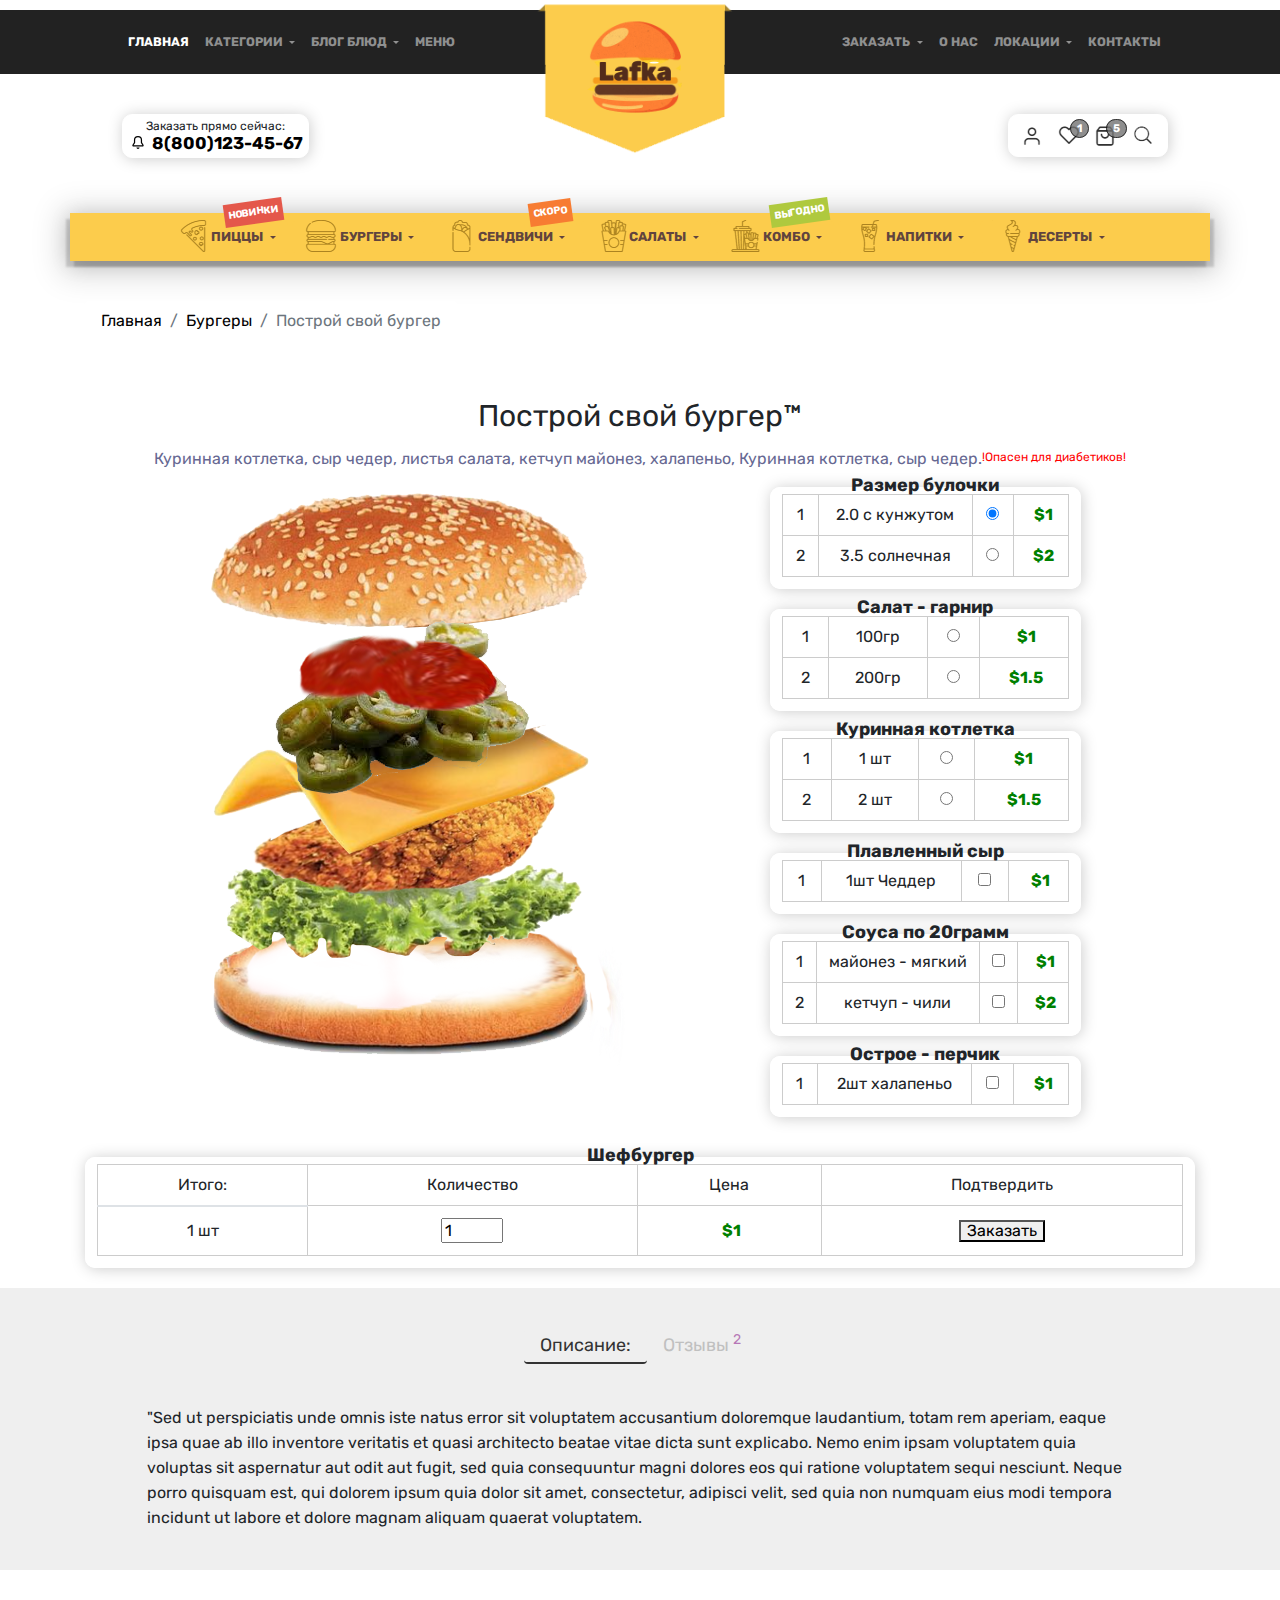
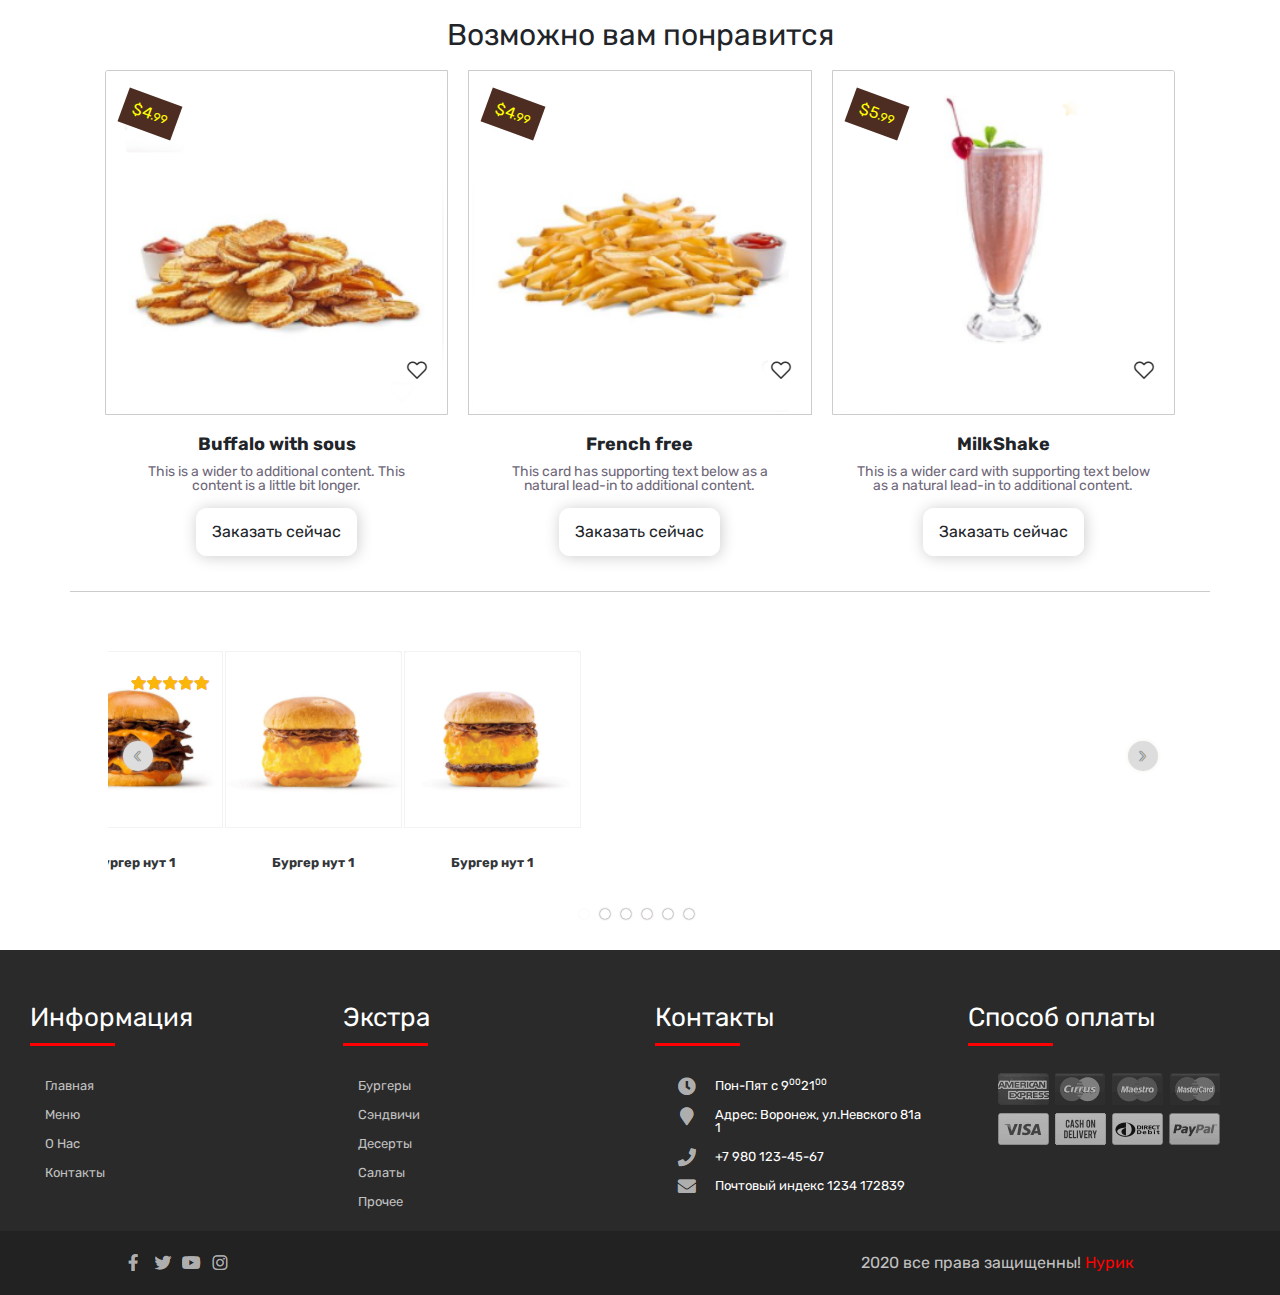
==== Web/Lafka/index.html @ 39343bc4 "Add files via upload" ====
<!doctype html>
<html lang="en">
<head>
  <!-- Required meta tags -->
  <meta charset="utf-8">
  <meta name="viewport" content="width=device-width, initial-scale=1, shrink-to-fit=no">

  <!-- Bootstrap CSS -->
  <link rel="stylesheet" href="https://maxcdn.bootstrapcdn.com/bootstrap/4.0.0/css/bootstrap.min.css" integrity="sha384-Gn5384xqQ1aoWXA+058RXPxPg6fy4IWvTNh0E263XmFcJlSAwiGgFAW/dAiS6JXm" crossorigin="anonymous">

  <link rel="stylesheet" type="text/css" href="css/reset.css">
  <link rel="stylesheet" type="text/css" href="css/main.css">
  <title>Лавка быстрых блюд</title>
</head>
<body>
 <!-- Header -->
 <header> 

  <nav id="menu" class=" navbar navbar-expand-lg navbar-dark bg-dark " >
    <a class="navbar-brand d-none  d-lg-block d-md-block" href="index.html"><img src="img/logo-lafka-shop.png" class="img-fluid logo"></a>
    <button class="navbar-toggler" type="button" data-toggle="collapse" data-target="#navbarText" aria-controls="navbarText" aria-expanded="false" aria-label="Toggle navigation">
      <span class="navbar-toggler-icon"></span>
    </button>
    <div class="col-1 d-none d-sm-block"></div>
    <div class="collapse navbar-collapse" id="navbarText">
      <ul class="navbar-nav mr-auto left-nav-menu" >
        <li class="nav-item active">
          <a class="nav-link scrollto" href="index.html">Главная <span class="sr-only">(current)</span></a>
        </li>
        <li class="nav-item dropdown">
          <a class="nav-link dropdown-toggle" href="#" id="navbarDropdown" role="button" data-toggle="dropdown" aria-haspopup="true" aria-expanded="false">
            Категории
          </a>
          <div class="dropdown-menu" aria-labelledby="navbarDropdown">
            <a class="dropdown-item" href="#">Бургеры</a>
            <a class="dropdown-item" href="#">Пицца</a>
            <div class="dropdown-divider"></div>
            <a class="dropdown-item" href="#">Прочее</a>
          </div>
        </a>
      </li>

      <li class="nav-item dropdown">
        <a class="nav-link dropdown-toggle" href="#" id="navbarDropdown" role="button" data-toggle="dropdown" aria-haspopup="true" aria-expanded="false">
          Блог блюд
        </a>
        <div class="dropdown-menu" aria-labelledby="navbarDropdown">
          <a class="dropdown-item" href="#">Блог тети маши</a>
          <a class="dropdown-item" href="#">Полезная и вкусная еда</a>
          <a class="dropdown-item" href="#">СпортПит</a>
          <a class="dropdown-item" href="#">Блог диетолога</a>
          <div class="dropdown-divider"></div>
          <a class="dropdown-item" href="#">Хватит жрать!</a>
        </div>
      </a>
    </li>
    <li class="nav-item">
      <a class="nav-link scrollto" href="#menu">Меню</a>
    </li> 
  </ul>


  <span class="">
    <ul class="navbar-nav mr-auto left-nav-menu  ">
      <li class="nav-item dropdown">
        <a class="nav-link dropdown-toggle" href="#" id="navbarDropdown" role="button" data-toggle="dropdown" aria-haspopup="true" aria-expanded="false">
          Заказать
        </a>
        <div class="dropdown-menu" aria-labelledby="navbarDropdown">
          <a class="dropdown-item" href="#">Яндекс еда</a>
          <a class="dropdown-item" href="#">Онлайн доставщик</a>
          <a class="dropdown-item" href="#">Delivery Club</a>
          <a class="dropdown-item" href="#">Чат-бот</a>
        </a>
      </li>
      <li class="nav-item">
        <a class="nav-link scrollto" href="#about">О нас </a>
      </li>
      <li class="nav-item dropdown">
        <a class="nav-link dropdown-toggle" href="#" id="navbarDropdown" role="button" data-toggle="dropdown" aria-haspopup="true" aria-expanded="false">
          Локации
        </a>
        <div class="dropdown-menu" aria-labelledby="navbarDropdown">
          <a class="dropdown-item" href="#">Воронеж</a>
          <a class="dropdown-item" href="#">Лиски</a>
          <a class="dropdown-item" href="#">Липецк</a>
          <a class="dropdown-item" href="#">Тула</a>
        </a>
      </li>
      <li class="nav-item">
        <a class="nav-link scrollto" href="#contacts">Контакты</a>
      </li> 
    </ul>
  </span>

  <div class="col-1 d-none d-sm-block"></div>
</div>  
</nav>

<section>

  <div class="container-fluid">
    <div class="row justify-content-center text-center">

     <div class="col-1"></div>
     <div class="col-5"> 
      <div class="col-auto">
        <ul class=" header-info d-none d-sm-block">
          <li class="buy_now_text">Заказать прямо сейчас:</li>
          <li class="buy_now_int"><a href="tel:8(800)123-45-67">
            <svg xmlns="http://www.w3.org/2000/svg" viewBox="0 0 16 16" width="20" height="13"><path d="M8 16a2 2 0 001.985-1.75c.017-.137-.097-.25-.235-.25h-3.5c-.138 0-.252.113-.235.25A2 2 0 008 16z"></path><path fill-rule="evenodd" d="M8 1.5A3.5 3.5 0 004.5 5v2.947c0 .346-.102.683-.294.97l-1.703 2.556a.018.018 0 00-.003.01l.001.006c0 .002.002.004.004.006a.017.017 0 00.006.004l.007.001h10.964l.007-.001a.016.016 0 00.006-.004.016.016 0 00.004-.006l.001-.007a.017.017 0 00-.003-.01l-1.703-2.554a1.75 1.75 0 01-.294-.97V5A3.5 3.5 0 008 1.5zM3 5a5 5 0 0110 0v2.947c0 .05.015.098.042.139l1.703 2.555A1.518 1.518 0 0113.482 13H2.518a1.518 1.518 0 01-1.263-2.36l1.703-2.554A.25.25 0 003 7.947V5z"></path></svg>
          8(800)123-45-67</a></li>
        </ul>
      </div>
    </div>


    <div class="col-5"> 
      <div class="col-auto ">
        <ul class="header-info2 d-none d-sm-block">
          <li class="user_info"><a href="#"> </a></li>
          <li class="user_like"><a href="#"><span class="int_likes">1</span> </a></li>
          <li class="user_shop"><a href="#"><span class="int_likes">5</span> </a></li>
          <li class="user_search"><a href="#"> </a></li>
        </ul>
      </div>
    </div>
    <div class="col-1"></div>
  </div>
</div>



<div class="container navigation2">
  <div class="row justify-content-center text-center">
    <div class="col-12 ">

      <div class="dropdown">
        <button class="btn  dropdown-toggle" type="button" id="dropdownMenuButton" data-toggle="dropdown" aria-haspopup="true" aria-expanded="false"> <div class="special">новинки</div>
         <span class="pizza_drop"></span> Пиццы
       </button>
       <div class="dropdown-menu" aria-labelledby="dropdownMenuButton">
        <a class="dropdown-item" href="#">Action</a>
        <a class="dropdown-item" href="#">Another action</a>
        <a class="dropdown-item" href="#">Something else here</a>
      </div>

      <button class="btn  dropdown-toggle" type="button" id="dropdownMenuButton" data-toggle="dropdown" aria-haspopup="true" aria-expanded="false">
       <span class="burger_drop"></span> Бургеры
     </button>
     <div class="dropdown-menu" aria-labelledby="dropdownMenuButton">
      <a class="dropdown-item" href="#">Action</a>
      <a class="dropdown-item" href="#">Another action</a>
      <a class="dropdown-item" href="#">Something else here</a>
    </div>

    <button class="btn  dropdown-toggle" type="button" id="dropdownMenuButton" data-toggle="dropdown" aria-haspopup="true" aria-expanded="false"><div class="special2">скоро</div>
      <span class="send_drop"></span>Сендвичи
    </button>
    <div class="dropdown-menu" aria-labelledby="dropdownMenuButton">
      <a class="dropdown-item" href="#">Action</a>
      <a class="dropdown-item" href="#">Another action</a>
      <a class="dropdown-item" href="#">Something else here</a>
    </div>

    <button class="btn  dropdown-toggle" type="button" id="dropdownMenuButton" data-toggle="dropdown" aria-haspopup="true" aria-expanded="false">
      <span class="salat_drop"></span>Салаты
    </button>
    <div class="dropdown-menu" aria-labelledby="dropdownMenuButton">
      <a class="dropdown-item" href="#">Action</a>
      <a class="dropdown-item" href="#">Another action</a>
      <a class="dropdown-item" href="#">Something else here</a>
    </div>

    <button class="btn  dropdown-toggle" type="button" id="dropdownMenuButton" data-toggle="dropdown" aria-haspopup="true" aria-expanded="false"><div class="special3">выгодно</div>
      <span class="combo_drop"></span>Комбо
    </button>
    <div class="dropdown-menu" aria-labelledby="dropdownMenuButton">
      <a class="dropdown-item" href="#">Action</a>
      <a class="dropdown-item" href="#">Another action</a>
      <a class="dropdown-item" href="#">Something else here</a>
    </div>

    <button class="btn  dropdown-toggle" type="button" id="dropdownMenuButton" data-toggle="dropdown" aria-haspopup="true" aria-expanded="false">
      <span class="drinks_drop"></span>Напитки
    </button>
    <div class="dropdown-menu" aria-labelledby="dropdownMenuButton">
      <a class="dropdown-item" href="#">Action</a>
      <a class="dropdown-item" href="#">Another action</a>
      <a class="dropdown-item" href="#">Something else here</a>
    </div>

    <button class="btn  dropdown-toggle" type="button" id="dropdownMenuButton" data-toggle="dropdown" aria-haspopup="true" aria-expanded="false">
     <span class="desert_drop"></span>Десерты
   </button>
   <div class="dropdown-menu" aria-labelledby="dropdownMenuButton">
    <a class="dropdown-item" href="#">Action</a>
    <a class="dropdown-item" href="#">Another action</a>
    <a class="dropdown-item" href="#">Something else here</a>
  </div>

</div>


</div>
</div>
</div>
</section>
</header> 
<!-- END Header-->
<article>
  <div class="container">
    <div class="row">
      <div class="col-auto">
       <nav aria-label="breadcrumb">
        <ol class="breadcrumb">
          <li class="breadcrumb-item"><a href="#">Главная</a></li>
          <li class="breadcrumb-item"><a href="#">Бургеры</a></li>
          <li class="breadcrumb-item active" aria-current="page">Построй свой бургер</li>
        </ol>
      </nav> 
    </div>
  </div>
</div>


<div class="container convert">
  <div class="row justify-content-center text-center ">
    <h1>Построй свой бургер™</h1>
    <p>Куринная котлетка, сыр чедер, листья салата, кетчуп майонез, халапеньо, Куринная котлетка, сыр чедер.</p>
    <strong class="danger">!Опасен для диабетиков!</strong>
    <div class="col-lg-6 col-md-6 d-none d-sm-block d-none d-sm-none d-md-block">
      <img class="bulka"   src="img/набор/1.png" alt="">
      <img class="sous"    src="img/набор/2.png" alt="">
      <img class="salat"   src="img/набор/3.png" alt="">
      <img class="cotleta" src="img/набор/4.png" alt="">
      <img class="sir"     src="img/набор/5.png" alt="">
      <img class="halap"   src="img/набор/6.png" alt="">
      <img class="chili"   src="img/набор/7.png" alt="">

    </div>
    <div class="col-auto d-sm-block  d-md-block">

      <form>

        <div class="form-check disabled">
          <span>Размер булочки</span>
          <table class="table">
            <tbody>
              <tr>
                <th scope="row">1</th>
                <td>2.0 c кунжутом</td>
                <td> <input class="form-check-input" type="radio" id="dig2" value="1" checked name="dig2">  </td>
                <td><b>$1</b></td>
              </tr>
              <tr>
                <th scope="row">2</th>
                <td>3.5 солнечная</td>
                <td><input class="form-check-input" type="radio" id="dig2" value="2" name="dig2"> </td>
                <td><b>$2</b></td>
              </tr>
            </tbody>
          </table>
        </div>

        <div class="form-check disabled">
          <span>Салат - гарнир</span>
          <table class="table">
            <tbody>
              <tr>
                <th scope="row">1</th>
                <td>100гр</td>
                <td> <input class="form-check-input_salat" type="radio"   value="1" name="sal">  </td>
                <td><b>$1</b></td>
              </tr>
              <tr>
                <th scope="row">2</th>
                <td>200гр</td>
                <td><input class="form-check-input_salat" type="radio"   value="1,5" name="sal" > </td>
                <td><b>$1.5</b></td>
              </tr>
            </tbody>
          </table>
        </div>

        <div class="form-check disabled">
          <span>Куринная котлетка</span>
          <table class="table">
            <tbody>
              <tr>
                <th scope="row">1</th>
                <td>1 шт</td>
                <td> <input class="form-check-input_cotleta" type="radio" id="exampleRadios3" value="1" name="kot1">  </td>
                <td><b>$1</b></td>
              </tr>
              <tr>
                <th scope="row">2</th>
                <td>2 шт</td>
                <td><input class="form-check-input_cotleta" type="radio" id="exampleRadios3" value="1.5" name="kot1" > </td>
                <td><b>$1.5</b></td>
              </tr>
            </tbody>
          </table>
        </div>

        <div class="form-check disabled">
          <span>Плавленный сыр</span>
          <table class="table">
            <tbody>
              <tr>
                <th scope="row">1</th>
                <td>1шт Чеддер</td>
                <td> <input class="form-check-input_sir" type="checkbox" id="exampleRadios3" value="1" name="sir">  </td>
                <td><b>$1</b></td>
              </tr>
            </tbody>
          </table>
        </div>

        <div class="form-check disabled">
          <span>Соуса по 20грамм</span>
          <table class="table">
            <tbody>
              <tr>
                <th scope="row">1</th>
                <td>майонез - мягкий</td>
                <td> <input class="form-check-input_sous" type="checkbox" id="exampleRadios3" value="1" name="sal">  </td>
                <td><b>$1</b></td>
              </tr>
              <tr>
                <th scope="row">2</th>
                <td>кетчуп - чили</td>
                <td><input class="form-check-input_chili" type="checkbox" id="exampleRadios3" value="2" name="sal" > </td>
                <td><b>$2</b></td>
              </tr>
            </tbody>
          </table>
        </div>

        <div class="form-check disabled">
          <span>Острое - перчик</span>
          <table class="table">
            <tbody>
              <tr>
                <th scope="row">1</th>
                <td>2шт халапеньо</td>
                <td> <input class="form-check-input_halap" type="checkbox" id="exampleRadios3" value="1" name="hal">  </td>
                <td><b>$1</b></td>
              </tr>

            </tbody>
          </table>

        </div>
      </div>
    </div>
    <div class="row">
      <div class="col-12 itog">
        <div class="form-check disabled">
          <span>Шефбургер</span> 
          <table class="table ">
            <thead>
             <tr>
              <th>Итого:</th>
              <td>Количество</td>
              <td>Цена</td>
              <td>Подтвердить</td>
            </tr>
          </thead>
          <tbody>
            <tr>
              <th class="kolvo">1 шт</th>
              <td><input class="kolvoNum" type="number" size="3" name="num" min="1" max="20" value="1"></td>
              <td><b class="price">$1</b></td>
              <td>
                <button>Заказать</button></td>
              </tr>
            </tbody>
          </table>
        </div>
      </div>
    </div></div>

  </form>

</div>

<div class="container-fluid reviews">
  <div class="row justify-content-center">
    <div class="col-10">

     <ul class="nav justify-content-center nav-pills mb-3" id="pills-tab" role="tablist">
      <li class="nav-item">
        <a class="nav-link active" id="pills-home-tab" data-toggle="pill" href="#pills-home" role="tab" aria-controls="pills-home" aria-selected="true">Описание:</a>
      </li>
      <li class="nav-item">
        <a class="nav-link" id="pills-profile-tab" data-toggle="pill" href="#pills-profile" role="tab" aria-controls="pills-profile" aria-selected="false">Отзывы <sup>2</sup></a>
      </li> 
    </ul>
    <div class="tab-content" id="pills-tabContent">
      <div class="tab-pane fade show active" id="pills-home" role="tabpanel" aria-labelledby="pills-home-tab">
        <p>"Sed ut perspiciatis unde omnis iste natus error sit voluptatem accusantium doloremque laudantium, totam rem aperiam, eaque ipsa quae ab illo inventore veritatis et quasi architecto beatae vitae dicta sunt explicabo. Nemo enim ipsam voluptatem quia voluptas sit aspernatur aut odit aut fugit, sed quia consequuntur magni dolores eos qui ratione voluptatem sequi nesciunt. Neque porro quisquam est, qui dolorem ipsum quia dolor sit amet, consectetur, adipisci velit, sed quia non numquam eius modi tempora incidunt ut labore et dolore magnam aliquam quaerat voluptatem.</p>
      </div>
      <div class="tab-pane fade" id="pills-profile" role="tabpanel" aria-labelledby="pills-profile-tab">
        <p><img src="img/users (1).jpg" class="rounded img-circle float-left" alt=""> "Sed ut perspiciatis unde omnis iste natus error sit voluptatem accusantium doloremque laudantium, totam rem aperiam, eaque ipsa quae ab illo inventore veritatis et quasi architecto beatae vitae dicta sunt explicabo.</p>
        <p><img src="img/users (2).jpg"class="rounded img-circle float-left"  alt=""> Nemo enim ipsam voluptatem quia voluptas sit aspernatur aut odit aut fugit, sed quia consequuntur magni dolores eos qui ratione voluptatem sequi nesciunt. Neque porro quisquam est, qui dolorem ipsum quia dolor sit amet, consectetur, adipisci velit, sed quia non numquam eius modi tempora incidunt ut labore et dolore magnam aliquam quaerat voluptatem.</p>
      </div>

    </div>
  </div>
</div>
</div>

<div class="container maybeLikeIt">
  <div class="row">
    <div class="col-12">
      <h2>Возможно вам понравится</h2>
      <div class="card-group">
        <div class="card">
          <img class="card-img-top" src="img/bufallo.png" alt="Card image cap">
          <ul>
            <li class="user_like  plavayushiy_block_1"><a href="#">
            </a></li>
            <li class="price_like plavayushiy_block_2">$4<i>.99</i> </li>
          </ul>
          <div class="card-body">
            <h5 class="card-title">Buffalo with sous</h5>
            <p class="card-text">This is a wider    to additional content. This content is a little bit longer.</p>
            <button class="btn-light">Заказать сейчас</button>
          </div>
        </div>
        <div class="card">
          <img class="card-img-top" src="img/french.png" alt="Card image cap">
          <ul>
            <li class="user_like  plavayushiy_block_1"><a href="#">
            </a></li>
            <li class="price_like plavayushiy_block_2">$4<i>.99</i> </li>
          </ul>
          <div class="card-body">
            <h5 class="card-title">French free</h5>
            <p class="card-text">This card has supporting text below as a natural lead-in to additional content.</p>
            <button class="btn-light">Заказать сейчас</button>
          </div>
        </div>
        <div class="card">
          <img class="card-img-top" src="img/milkshake.png" alt="Card image cap">
          <ul>
            <li class="user_like  plavayushiy_block_1"><a href="#">
            </a></li>
            <li class="price_like plavayushiy_block_2">$5<i>.99</i> </li>
          </ul>
          <div class="card-body">
            <h5 class="card-title">MilkShake</h5>
            <p class="card-text">This is a wider card with supporting text below as a natural lead-in to additional content.   </p>
            <button class="btn-light">Заказать сейчас</button>
          </div>
        </div>
      </div>
    </div>
    <hr>
  </div>
</div>

<div class="container-fluid">
  <div class="row">
    <div class="col-12">

      <div class="wrapper">
        <div class="jcarousel-wrapper">
          <div class="jcarousel" data-jcarousel="true">
            <ul style="left: -600px; top: 0px;">
              <li><a href="#"><img  class="img-fluid" src="img/burgers/1.png" alt="Image 4"><p>Бургер нут 1</p></a></li>
              <li><a href="#"><img  class="img-fluid" src="img/burgers/2.png" alt="Image 5"><p>Бургер нут 1</p></a></li>
              <li><a href="#"><img class="img-fluid"  src="img/burgers/3.png" alt="Image 6"><p>Бургер нут 1</p></a></li>
              <li><a href="#"><img class="img-fluid"  src="img/burgers/4.png" alt="Image 1"><p>Бургер нут 1</p></a></li>
              <li><a href="#"><img  class="img-fluid" src="img/burgers/5.png" alt="Image 2"><p>Бургер нут 1</p></a></li>
              <li><a href="#"><img class="img-fluid"  src="img/burgers/6.png" alt="Image 3"><p>Бургер нут 1</p></a></li></ul>
            </div>

            <a href="#" class="jcarousel-control-prev" data-jcarouselcontrol="true">‹</a>
            <a href="#" class="jcarousel-control-next" data-jcarouselcontrol="true">›</a>

            <p class="jcarousel-pagination" data-jcarouselpagination="true">
              <a href="#1" class="active">1</a>
              <a href="#2">2</a>
              <a href="#3">3</a>
              <a href="#4">4</a>
              <a href="#5">5</a>
              <a href="#6">6</a>
            </p>
          </div>
        </div>

      </div>
    </div>
  </div>

</article>
<footer>
 <div class="container-fluid">
   <div class="row justify-content-center prefooter">
     <div class="col-lg-3 col-md-3 col-sm-12 col-xs-12">
       <h4>Информация</h4>
       <ul>
         <li><a href="">Главная</a></li>
         <li><a href="">Меню</a></li>
         <li><a href="">О Нас</a></li>
         <li><a href="">Контакты</a></li>
       </ul>
     </div>
     <div class="col-3">
      <h4>Экстра</h4>
      <ul>
       <li><a href="">Бургеры</a></li>
       <li><a href="">Сэндвичи</a></li>
       <li><a href="">Десерты</a></li>
       <li><a href="">Салаты</a></li>
       <li><a href="">Прочее</a></li>
     </ul>
   </div>
   <div class="col-lg-3 col-md-3  col-sm-12 col-xs-12">
    <h4>Контакты</h4>
    <ul class="footer_text">
     <li><span class="footer_icon">&nbsp;</span>Пон-Пят с 9<sup>00</sup>21<sup>00</sup></li>
     <li><span class="footer_icon1">&nbsp;</span>Адрес: Воронеж, ул.Невского 81а 1</li>
     <li><span class="footer_icon2">&nbsp;</span> +7 980 123-45-67</li>
     <li><span class="footer_icon3">&nbsp;</span>Почтовый индекс 1234 172839</li>
   </ul>
 </div>
 <div class="col-lg-3 col-md-3  col-sm-12 col-xs-12">
  <h4>Способ оплаты</h4>
  <ul class="pay text-center">
   <img src="img/paypal.png" class="img-fluid ">
 </ul>

</div>
</div>
<div class="row end justify-content-center">
 <div class="col-5">
   <ul>
     <li><a href="#" class="tweet"></a></li>
     <li><a href="#" class="tweet1"></a></li>
     <li><a href="#" class="tweet2"></a></li>
     <li><a href="#" class="tweet3"></a></li>
   </ul>
 </div>
 <div class="col-5">
   <p class="float-right p-4">2020 все права защищенны! <b>Нурик</b></p>
 </div>
</div>
</div>
</footer>
<!--Нурик 23.09.2020-->




<!-- Optional JavaScript -->
<!-- jQuery first, then Popper.js, then Bootstrap JS -->
<script src="https://code.jquery.com/jquery-3.2.1.slim.min.js" integrity="sha384-KJ3o2DKtIkvYIK3UENzmM7KCkRr/rE9/Qpg6aAZGJwFDMVNA/GpGFF93hXpG5KkN" crossorigin="anonymous"></script>
<script src="https://cdnjs.cloudflare.com/ajax/libs/popper.js/1.12.9/umd/popper.min.js" integrity="sha384-ApNbgh9B+Y1QKtv3Rn7W3mgPxhU9K/ScQsAP7hUibX39j7fakFPskvXusvfa0b4Q" crossorigin="anonymous"></script>
<script src="https://maxcdn.bootstrapcdn.com/bootstrap/4.0.0/js/bootstrap.min.js" integrity="sha384-JZR6Spejh4U02d8jOt6vLEHfe/JQGiRRSQQxSfFWpi1MquVdAyjUar5+76PVCmYl" crossorigin="anonymous"></script>
<script src="js/user.js" type="text/javascript"></script>
</body>
</html>
---- Web/Lafka/css/main.css ----
@import url('https://fonts.googleapis.com/css2?family=Rubik&display=swap');
body{
	font-family: 'Rubik', sans-serif;
}

a {
	text-decoration: none;
	color:black;
}
a:hover {
	text-decoration: none;
	color:silver;
}
.navbar-brand {
	top: -17px;
	margin-bottom: 0;
	position: absolute;
	left: 49.5%;
	margin-left: -100px;
	z-index: 9;
}
.logo {
	max-width: 200px;
	max-height: 173px;
}
#menu {
	margin-top: 10px;
	background-color: #222222!important;
}

.navbar-nav li{
	font-size: 12.4px;
	font-weight: bold;
	text-transform: uppercase;
	padding: 10px 0px;
}

.navigation2 .dropdown-menu {
	background-color: #e6b83e!important;
}

.navigation2 .dropdown-menu a{
	color: #000!important;
	font-size: 12px;
	font-weight: normal;
}

nav .dropdown-menu {
	background-color: #222!important;
}

nav .dropdown-menu a{
	color: #808080!important;
	font-size: 12px;
	font-weight: normal;
}

.dropdown-divider {
	border-top: 1px solid #464646!important;
}

.header-info {
	border: 1px solid white;
	border-radius: 10px;
	background: white;
	box-shadow: 1px 1px 15px #ccc;
	margin-top: 40px;
	padding: 5px;
	float: left;
	margin-left: -15px;
}

.buy_now_text {
	font-size: 12px;
	margin-bottom: 3px;
}
.buy_now_int {
	font-size: 17px;
	font-weight: bold;
}
.header-info2 {
	border: 1px solid white;
	border-radius: 10px;
	background: white;
	box-shadow: 1px 1px 15px #ccc;
	margin-top: 40px;
	padding: 7px;
	float: right;
	margin-right: -25px;
}

.header-info2 li{
	display: inline-block; 
	padding: 0 5px;
	margin: 0 3px;
}
.header-info2 a {
	padding: 5px 5px;
	vertical-align: middle;
	cursor: pointer;
	margin: 0 -9px;

}

.user_info{
	background-image: url(../img/user_info.png);
	width: 27px;height: 27px;
	background-position: -2px -7px;
	background-repeat: no-repeat;
}
.user_like{
	background-image: url(../img/user_info.png);
	width: 27px;height: 27px;
	background-position: -44px -8px;
	background-repeat: no-repeat;

}

.int_likes {
	position: relative;
	padding: 2px 6px;
	border-radius: 10px;
	border: 1px solid black;
	top: -4px;
	right: -10px;
	background-color: #727272;
	opacity: 0.8;
	font-weight: bold;
	color: white;
	font-size: 11px;
}
.user_shop{
	background-image: url(../img/user_info.png);
	width: 27px;height: 27px;
	background-position: -87px -8px;
	background-repeat: no-repeat;
}
.user_search{
	background-image: url(../img/user_info.png);
	width: 27px;height: 27px;
	background-position: -128px -7px;
	background-repeat: no-repeat;
}

section div {
	/*border: 1px solid red;*/
}

.navigation2 {
	background-color: #fccc4c;
	padding: 8px;
	margin-top: 55px;	
	box-shadow: 4px 6px 2px rgba(0,0,0,0.15), -4px 6px 2px rgba(0,0,0,0.15), 0px 3px 20px rgba(0,0,0,0.15), 0px 5px 31px 9px rgba(0,0,0,0.15);

}

.btn{
	position: relative;
}

.special {
	position: absolute;
	top: -20px;
	right: 5px;
	position: center;
	padding: 4px;
	font-size: 10px;
	background-color: #e4584b;
	color: white;
	transform: rotate(-8deg);
}

.special2 {
	position: absolute;
	top: -20px;
	right: 5px;
	position: center;
	padding: 4px;
	font-size: 10px;
	background-color: #f77c32;
	color: white;
	transform: rotate(-8deg);
}

.special3 {
	position: absolute;
	top: -20px;
	right: 5px;
	position: center;
	padding: 4px;
	font-size: 10px;
	background-color: #afc93e;
	color: white;
	transform: rotate(-8deg);
}


.navigation2 button{
	background-color: #fccc4c!important;
	color:#61443e;
	text-transform: uppercase;
	font-size: 13px;
	font-weight: bold;
	border:none;
}

.dropdown-toggle::after {
	vertical-align: 0.150em!important;
}

.btn.focus, .btn:focus {
	box-shadow: none;
}

.pizza_drop{
	background-image: url(../img/lavka_menu.png);
	padding: 11px 18px;
	background-position: 0px 0px;
	background-repeat: no-repeat;
}

.burger_drop {
	background-image: url(../img/lavka_menu.png);
	padding: 11px 18px;
	background-position: -38px 0px;
	background-repeat: no-repeat;
}
.send_drop{
	background-image: url(../img/lavka_menu.png);
	padding: 11px 18px;
	background-position: -76px 0px;
	background-repeat: no-repeat;
}
.salat_drop{	
	background-image: url(../img/lavka_menu.png);
	padding: 11px 18px;
	background-position: -114px 0px;
	background-repeat: no-repeat;
}
.combo_drop{
	background-image: url(../img/lavka_menu.png);
	padding: 11px 18px;
	background-position: -152px 0px;
	background-repeat: no-repeat;
}
.drinks_drop{
	background-image: url(../img/lavka_menu.png);
	padding: 11px 18px;
	background-position: -190px 0px;
	background-repeat: no-repeat;
}
.desert_drop{
	background-image: url(../img/lavka_menu.png);
	padding: 11px 18px;
	background-position: -219px 0px;
	background-repeat: no-repeat;
}

.breadcrumb {
	margin: 40px auto;
	background-color: #fff!important;
}

.convert {
	position: relative;
}
.convert img {
	position: absolute;
	left: 0;
	top: 0;
}

.convert b {
	color:green; 
	font-weight: bold;
	margin-left: 5px;
}
.convert span {
	width: 100%;
	font-weight: bold;
	margin-top: -23px;
	display: block;
	font-size: 18px;
	text-align: center;
}
.convert .form-check {
	border:2px solid white;
	padding: 10px;
	border-radius: 10px;
	margin: 20px 0;
	box-shadow: 1px 1px 15px #ccc;
}

.convert h1{
	font-size: 30px;
	padding: 20px;
}

.convert p{
	color: #666892;
	font-size: 16px;
	text-align: center;

}

.table td, .table th {
	border: 1px solid #ccc;
	vertical-align: middle;
	text-align: center;
}
 
.table {
	margin-bottom: 0;
}


.danger {
	font-size: 12px;
	text-align: right;
	color: red;  
}

.form-check-input {
	position: inherit; 
	margin-top: 0;  
	margin-left: 0;  
	padding: 5px;
}

.reviews {
	background-color: #efefef;
}

.reviews p {
	line-height: 25px;
	padding: 25px;
	border: 1px dotted silver;
	max-height: 80%;
	overflow: hidden;
	margin: 15px 0;
}

#pills-home p{
	border:none;
}
.reviews .nav-item{
	text-align: center;
	margin-top: 40px;
	font-size: 18px;
}

.reviews .nav-pills .active{
	color: #333333;
	border-bottom: 2px solid #333333;
}

.nav-pills .nav-link.active, .nav-pills .show>.nav-link {
	color: #333;
	background-color: #efefef;
}
.nav-pills .nav-link {
	color: silver;
}
.nav-pills .nav-link sup {
	font-size: 14px; 
	color: purple;
	opacity: 0.5;
}

.reviews p img{
	float: left;
	max-width: 140px;
	padding: 0 20px 10px 0;
}

.maybeLikeIt {
	margin-top: 30px;
	margin-bottom: 10px;
	border-bottom: 1px solid #ccc;
}
.maybeLikeIt h2 {
	font-size: 30px;
	padding: 20px;
	text-align: center;
}
.maybeLikeIt .card-img-top{
	display: block;
	margin: 0 auto;
	max-width: 100%;
	border: 1px solid #ccc; 
	position: relative;
}

.card {
	margin: 0 20px;
	text-align: center;
	border: none;
}
.card i {
	font-size: 12px;
	margin-top: -5px;
}

.card-text {
	color:#70687a;
	font-size: 14px;
}
.card-title {
	font-size: 18px;
	font-weight: bold;
}
.card-body {
	max-height: 100%;
	overflow: hidden;
}

.plavayushiy_block_1{
	position: absolute;
	top: 55%;
	right:  5%;
}

.plavayushiy_block_1 a{
	padding: 3px 12px;
	cursor: pointer;
}

.plavayushiy_block_2{
	position: absolute;
	top:5%;
	left: 5%;
	background-color: #4d2c21;
	color: yellow;
	padding: 10px;
	transform: rotate(20deg);
}

.btn-light {
	margin: 15px 0;
	padding: 15px;
	background-color: white;
	border-radius: 10px;
	border:1px solid white;
	box-shadow: 1px 1px 15px #ccc;
	cursor: pointer;
}













@import '//fonts.googleapis.com/css?family=Lato:400,400italic|Arvo:700,400,400italic';

 

pre {
  border:1px solid #000;
  overflow-x:auto;
  background: #222;
  color: #fff;
  text-shadow: none;
}

.wrapper {
    max-width: 90%;
    padding: 0 20px 40px 20px;
    margin: auto;
}

.jcarousel-wrapper {
    margin: 20px auto;
    position: relative;
    border: 10px solid #fff;
    -webkit-border-radius: 5px;
    -moz-border-radius: 5px;
    border-radius: 5px; 
}

.jcarousel img:hover{
	border: 1px solid white;
    box-shadow: 1px 1px 25px #ccc;
}

/** Carousel **/

.jcarousel {
    position: relative;
    overflow: hidden;
    width: 100%;
}

.jcarousel ul {
    width: 10000em;
    position: relative;
    list-style: none;
    margin: 0;
    padding: 0;
}

.jcarousel li { 
    float: left;
    border: 1px solid #fff;
    -moz-box-sizing: border-box;
    -webkit-box-sizing: border-box;
    box-sizing: border-box;
  
}

.jcarousel img {
    display: block; 
    height: auto !important;
    display: block;
    margin: 18px auto;
    border:1px solid #f4f3f3;
}

/** Carousel Controls **/

.jcarousel-control-prev,
.jcarousel-control-next {
    position: absolute;
    top: 50%;
    margin-top: -15px;
    width: 30px;
    height: 30px;
    text-align: center;
    background: #ddd;
    color: silver;
    text-decoration: none;
    text-shadow: 0 0 1px #000;
    font: 24px/27px Arial, sans-serif;
    -webkit-border-radius: 30px;
    -moz-border-radius: 30px;
    border-radius: 30px;
    -webkit-box-shadow: 0 0 4px #F0EFE7;
    -moz-box-shadow: 0 0 4px #F0EFE7;
    box-shadow: 0 0 4px #F0EFE7;
}

.jcarousel-control-prev {
    left: 15px;
}

.jcarousel-control-next {
    right: 15px;
}

/** Carousel Pagination **/

.jcarousel-pagination {
    position: absolute;
    bottom: -40px;
    left: 50%;
    -webkit-transform: translate(-50%, 0);
    -ms-transform: translate(-50%, 0);
    transform: translate(-50%, 0);
    margin: 0;
}

.jcarousel-pagination a {
    text-decoration: none;
    display: inline-block;

    font-size: 11px;
    height: 10px;
    width: 10px;
    line-height: 10px;

    background: #fff;
    color: #4E443C;
    border-radius: 10px;
    text-indent: -9999px;

    margin-right: 7px;


    -webkit-box-shadow: 0 0 2px #4E443C;
    -moz-box-shadow: 0 0 2px #4E443C;
    box-shadow: 0 0 2px #4E443C;
}

.jcarousel-pagination a.active {
 
    color: #fff;
    opacity: 1;

    -webkit-box-shadow: 0 0 2px #F0EFE7;
    -moz-box-shadow: 0 0 2px #F0EFE7;
    box-shadow: 0 0 2px #F0EFE7;
}


.jcarousel p{
text-align: center;
font-size: 13px;
color: #333639;
font-weight: bold;
padding: 10px;
}


.prefooter {
	padding: 15px;
}

.prefooter li{
	text-align: left!important;
	padding: 8px 15px;
	font-size: 13px!important;
}

.prefooter a{
	color: silver;
}

.prefooter h4{
	font-size: 26px;
	margin: 40px 0;
	color: white;
	position: relative;
}

.prefooter h4::before{
	position: absolute;
	bottom: -15px;
	border-bottom: 3px solid red;
	content: "";
	width: 85px;
	height: auto;
}

footer .prefooter{
	background-color: #2a2a2a;
	color: white;
}

.footer_text {
	margin-left: 5px;
}
.footer_text sup{
	font-size: 9px;
}
.footer_icon {
	background-image: url(../img/footer_icons.png);
	width: 25px; height: 25px;
	background-position: 0px 0px;
	padding: 5px 10px;
    margin-right: 15px;
    float: left;
    margin-top: -5px;
}
.footer_icon1 {
	background-image: url(../img/footer_icons.png);
	width: 25px; height: 25px;
	background-position: 0px 132px;
	padding: 5px 10px;
    margin-right: 15px;
    float: left;
    margin-top: -7px;
}
.footer_icon2 {
	background-image: url(../img/footer_icons.png);
	width: 25px; height: 25px;
	background-position: 0px 97px;
	padding: 5px 10px;
    margin-right: 15px;
    float: left;
    margin-top: -7px;
}
.footer_icon3 {
	background-image: url(../img/footer_icons.png);
	width: 25px; height: 25px;
	background-position: 0px 28px;
	padding: 5px 10px;
    margin-right: 15px;
    float: left;
    margin-top: -7px;
}
 
 .tweet {
 	background-image: url(../img/footer_icons2.png);
	background-position: 2px 0px;
	padding: 10px;
	float: left;
	margin: 20px 4px;
 }
.tweet1 {
 	background-image: url(../img/footer_icons2.png);
	background-position: -30px 0px;
	padding: 10px;
	float: left;
	margin: 20px 4px;
 }
 .tweet2 {
 	background-image: url(../img/footer_icons2.png);
	background-position: -64px 0px;
	padding: 10px;
	float: left;
	margin: 20px 4px;
 }
 .tweet3 {
 	background-image: url(../img/footer_icons2.png);
	background-position: -97px 0px;
	padding: 10px;
	float: left;
	margin: 20px 4px;
 }
 .end {
 	background-color: #222222;
 	color: silver;
 }

 .end b {
 	color: red;
 }



@media (max-width: 1000px) {
.navigation2 button{
	display: block;
}

.special {
	display: none;
}
.special2 {
	display: none;
}
.special3 {
	display: none;
}
.prefooter li{
	text-align: center!important;
}
.convert img{
	display: none!important;
}
}



 /*Нурик 23.09.2020*/
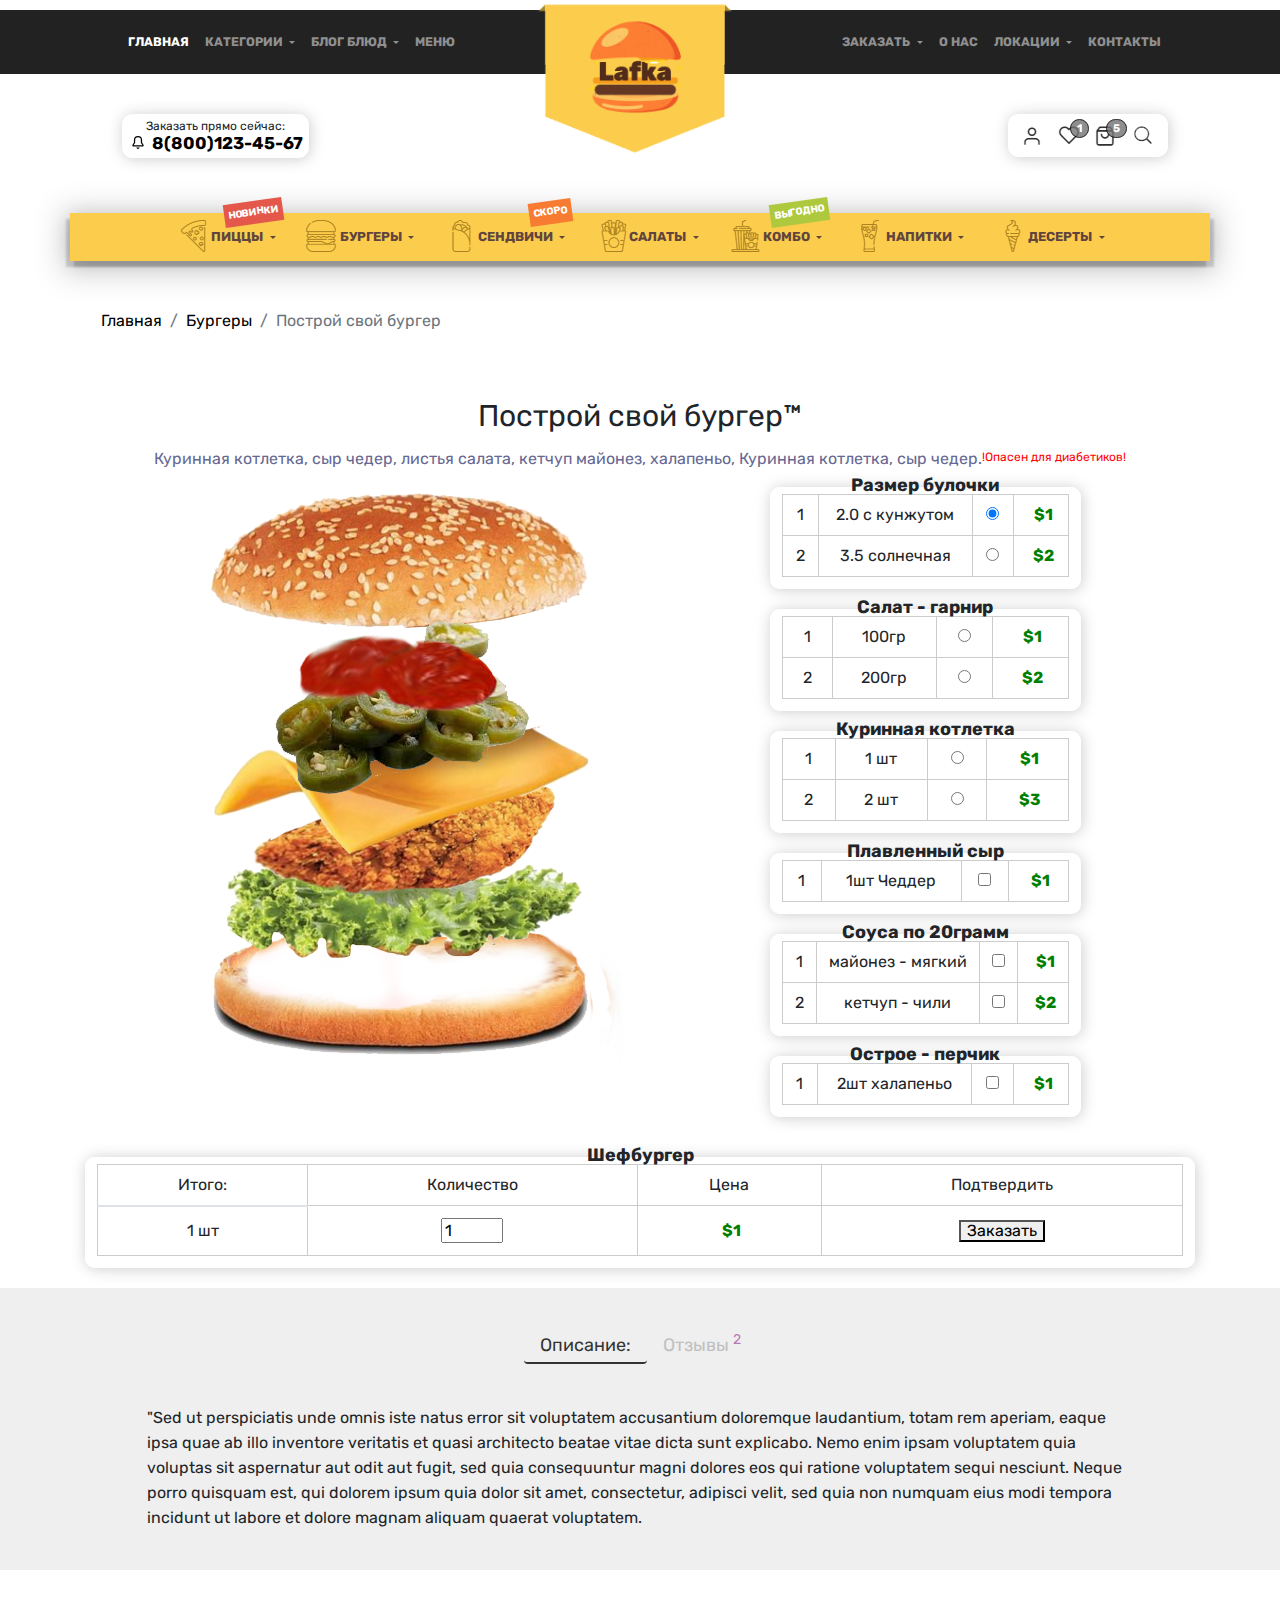
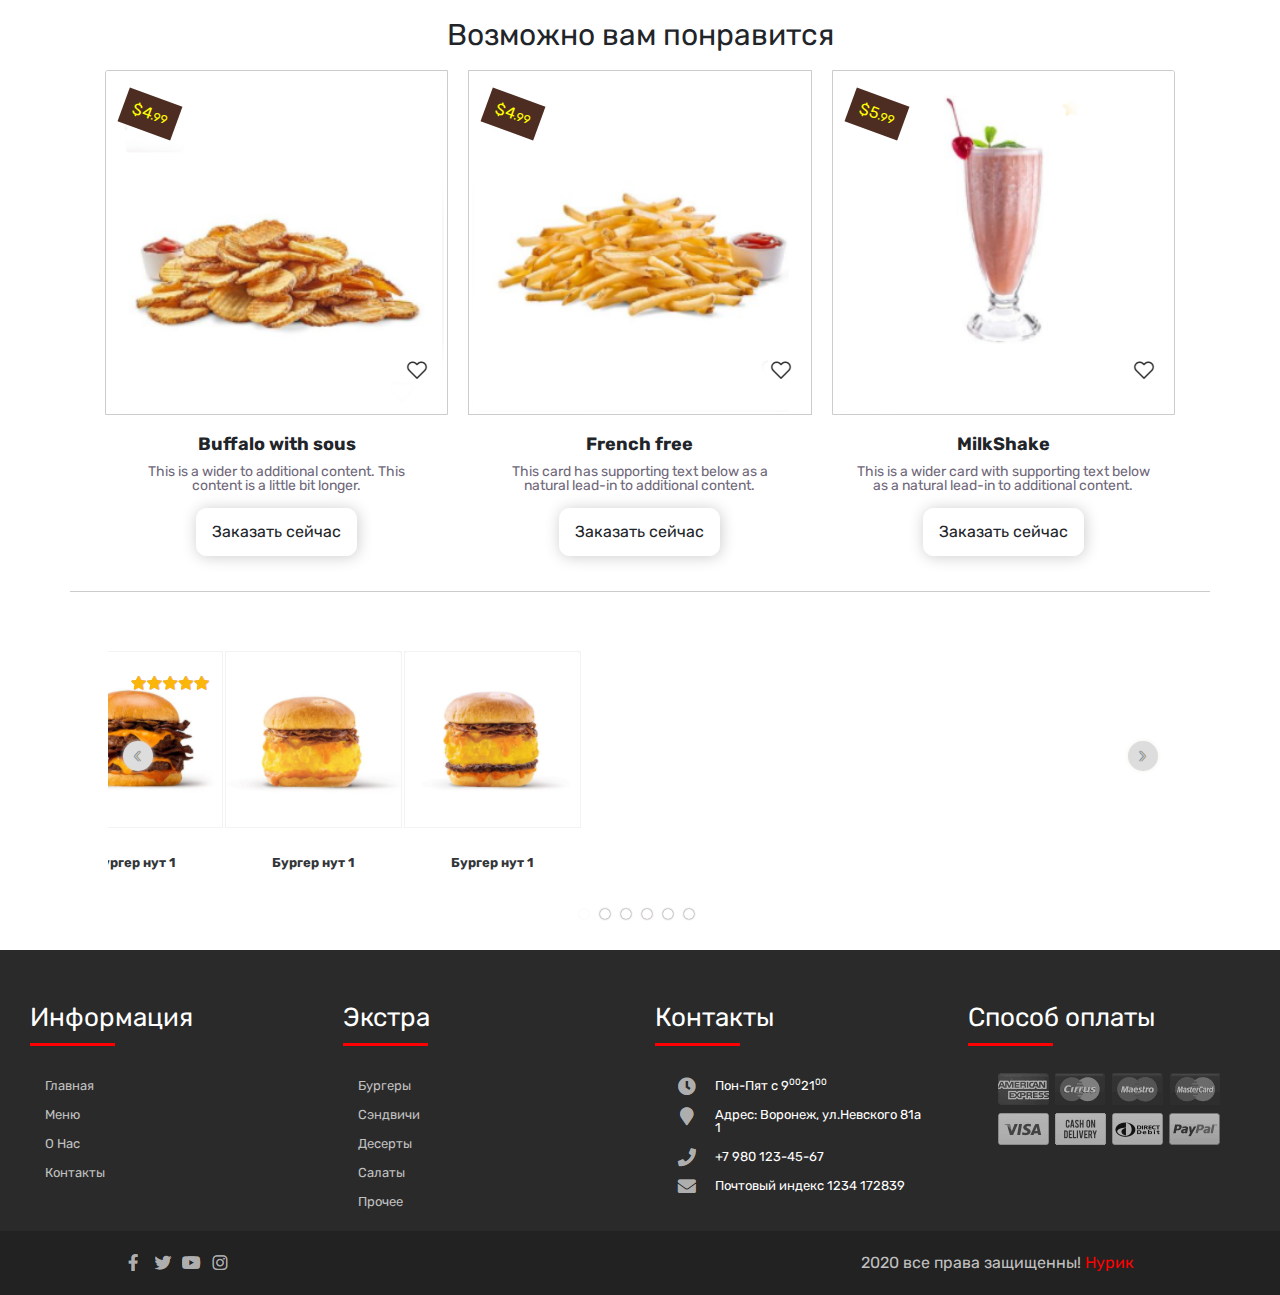
==== commit a4137834: "Add files via upload" ====
--- a/Web/Lafka/index.html
+++ b/Web/Lafka/index.html
@@ -276,8 +276,8 @@
               <tr>
                 <th scope="row">2</th>
                 <td>200гр</td>
-                <td><input class="form-check-input_salat" type="radio"   value="1,5" name="sal" > </td>
-                <td><b>$1.5</b></td>
+                <td><input class="form-check-input_salat" type="radio"   value="2" name="sal" > </td>
+                <td><b>$2</b></td>
               </tr>
             </tbody>
           </table>
@@ -296,8 +296,8 @@
               <tr>
                 <th scope="row">2</th>
                 <td>2 шт</td>
-                <td><input class="form-check-input_cotleta" type="radio" id="exampleRadios3" value="1.5" name="kot1" > </td>
-                <td><b>$1.5</b></td>
+                <td><input class="form-check-input_cotleta" type="radio" id="exampleRadios3" value="3" name="kot1" > </td>
+                <td><b>$3</b></td>
               </tr>
             </tbody>
           </table>
@@ -373,7 +373,7 @@
               <td><input class="kolvoNum" type="number" size="3" name="num" min="1" max="20" value="1"></td>
               <td><b class="price">$1</b></td>
               <td>
-                <button>Заказать</button></td>
+                <button class="Zakaz"type="button"   data-toggle="modal" data-target="#exampleModal">Заказать</button></td>
               </tr>
             </tbody>
           </table>
@@ -383,6 +383,33 @@
 
   </form>
 
+</div>
+
+ 
+
+<!-- Modal -->
+<div class="modal fade" id="exampleModal" tabindex="-1" role="dialog" aria-labelledby="exampleModalLabel" aria-hidden="true">
+  <div class="modal-dialog" role="document">
+    <div class="modal-content">
+      <div class="modal-header">
+        <h5 class="modal-title" id="exampleModalLabel">Осталось лишь указать данные:</h5>
+        <button type="button" class="close" data-dismiss="modal" aria-label="Close">
+          <span aria-hidden="true">&times;</span>
+        </button>
+      </div>
+      <div class="modal-body">
+        <form action="">
+          <input type="text" value="Район, дом, квартира " name="City"><br/>
+          <input type="text" value="Телефон " name="phone">
+          <p style="display: none;">Наши операторы свяжутся с вами!<br/> <b>Ваш заказ №_0193</b></p>
+        </form>
+      </div>
+      <div class="modal-footer">
+        <button type="button" class="btn btn-danger" data-dismiss="modal">Отмена</button>
+        <button type="button" class="btn btn-success">Заказать</button>
+      </div>
+    </div>
+  </div>
 </div>
 
 <div class="container-fluid reviews">
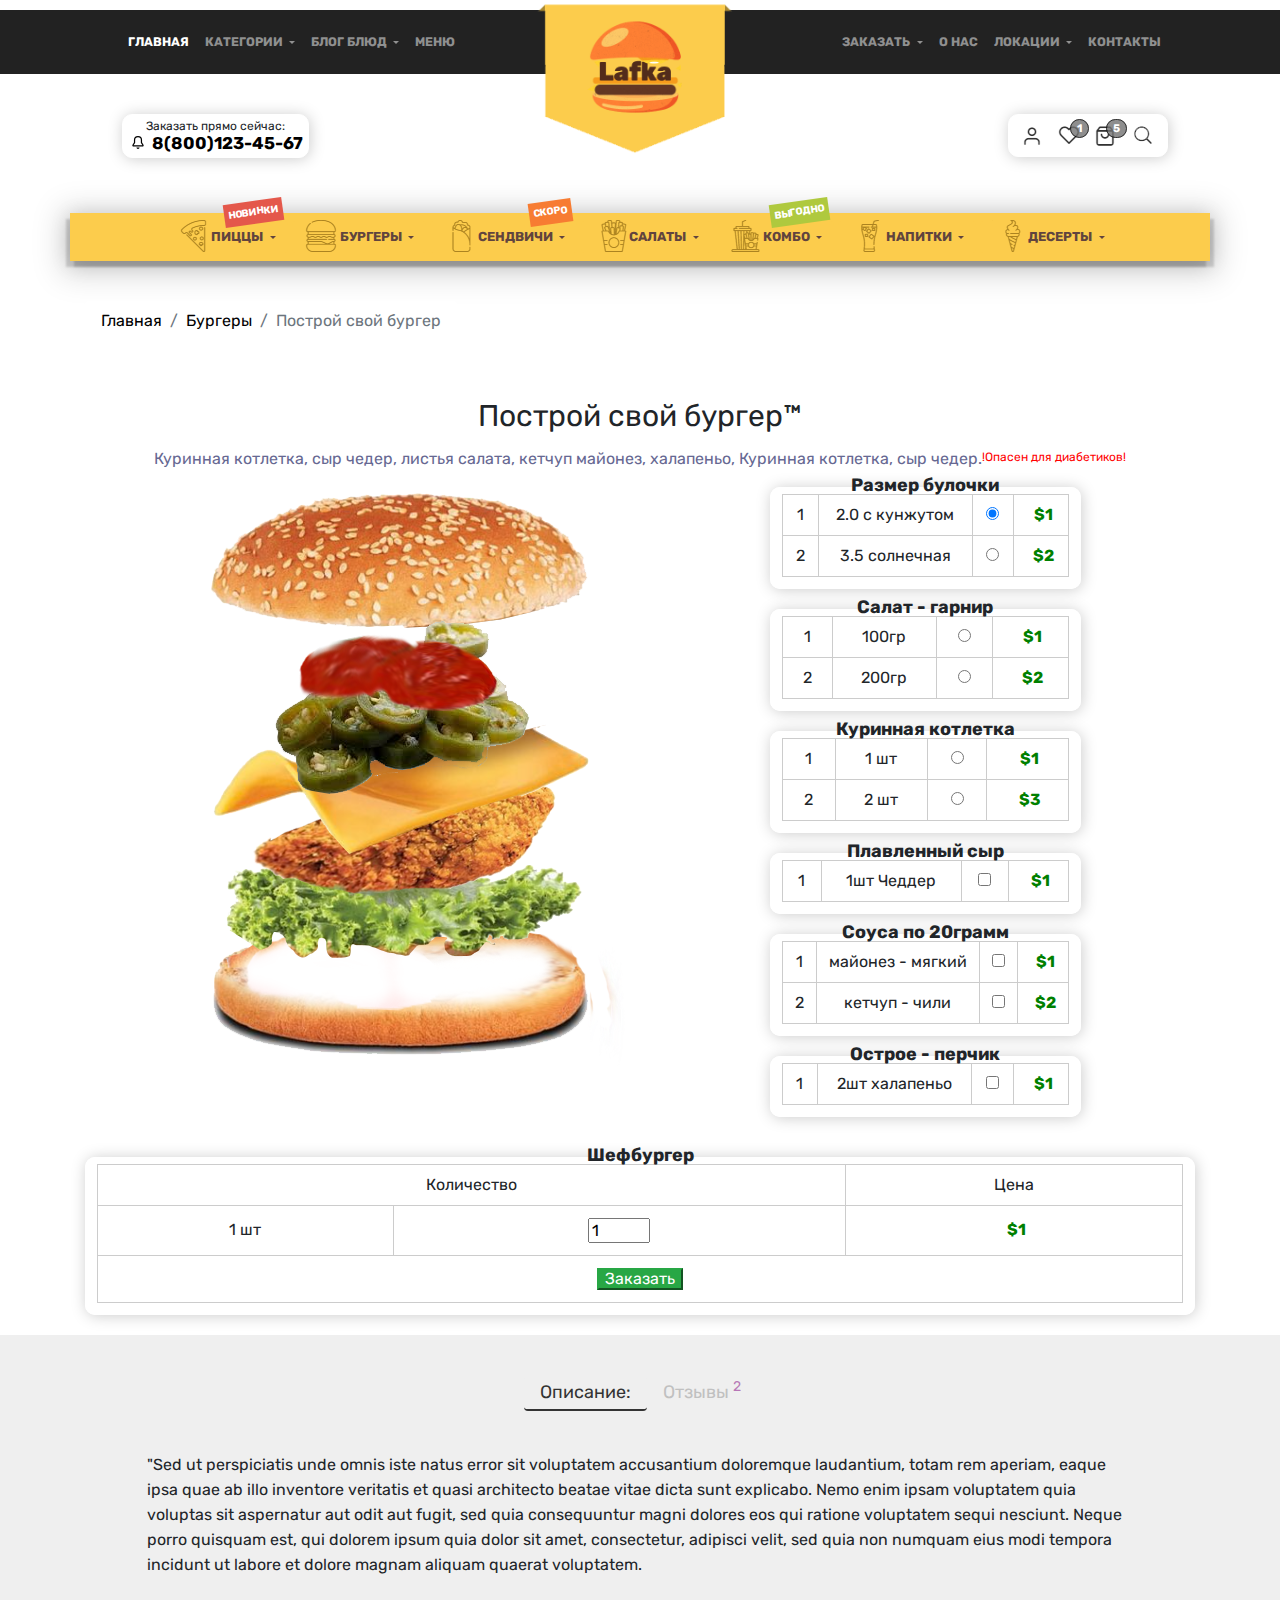
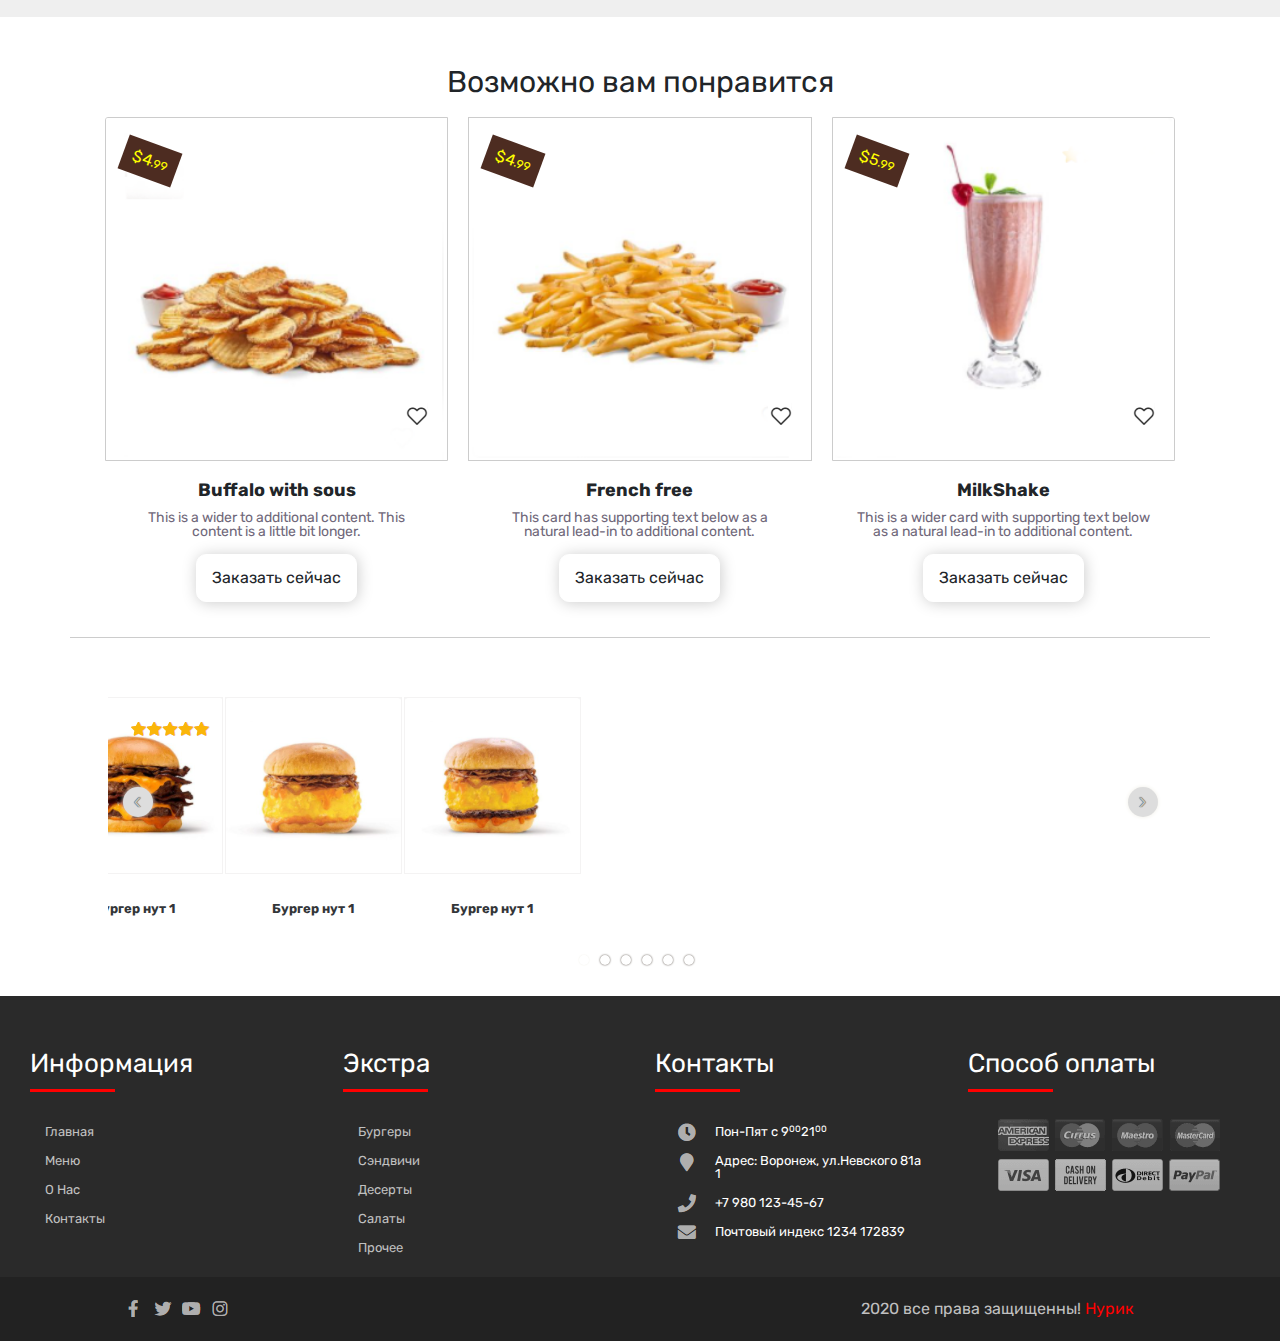
==== commit 22d7e5a7: "Add files via upload" ====
--- a/Web/Lafka/index.html
+++ b/Web/Lafka/index.html
@@ -358,13 +358,13 @@
       <div class="col-12 itog">
         <div class="form-check disabled">
           <span>Шефбургер</span> 
-          <table class="table ">
+          <table class="table  ">
             <thead>
              <tr>
-              <th>Итого:</th>
-              <td>Количество</td>
+              
+              <td colspan="2">Количество</td>
+       
               <td>Цена</td>
-              <td>Подтвердить</td>
             </tr>
           </thead>
           <tbody>
@@ -372,8 +372,10 @@
               <th class="kolvo">1 шт</th>
               <td><input class="kolvoNum" type="number" size="3" name="num" min="1" max="20" value="1"></td>
               <td><b class="price">$1</b></td>
-              <td>
-                <button class="Zakaz"type="button"   data-toggle="modal" data-target="#exampleModal">Заказать</button></td>
+              </tr>
+              <tr>
+                 <td colspan="3">
+                <button class="Zakaz btn-success" type="button"   data-toggle="modal" data-target="#exampleModal">Заказать</button></td>
               </tr>
             </tbody>
           </table>
--- a/Web/Lafka/css/main.css
+++ b/Web/Lafka/css/main.css
@@ -445,6 +445,34 @@
 	cursor: pointer;
 }
 
+.modal-title {
+	text-align: center;
+	font-size: 20px;
+}
+
+.modal-body input {
+	font-size: 16px;
+	color: silver;
+	padding: 5px;
+	width: 90%;
+	border:1px solid green;
+	display: block;
+	margin: 1px auto;
+}
+
+.modal-body p{
+	font-size: 16px;
+	color: green;
+	text-align: center;
+	padding: 10px;
+}
+.modal-body b{
+	vertical-align: -webkit-baseline-middle;
+	font-size: 18px;
+	font-weight: bold;
+	text-decoration: underline;
+
+}
 
 
 
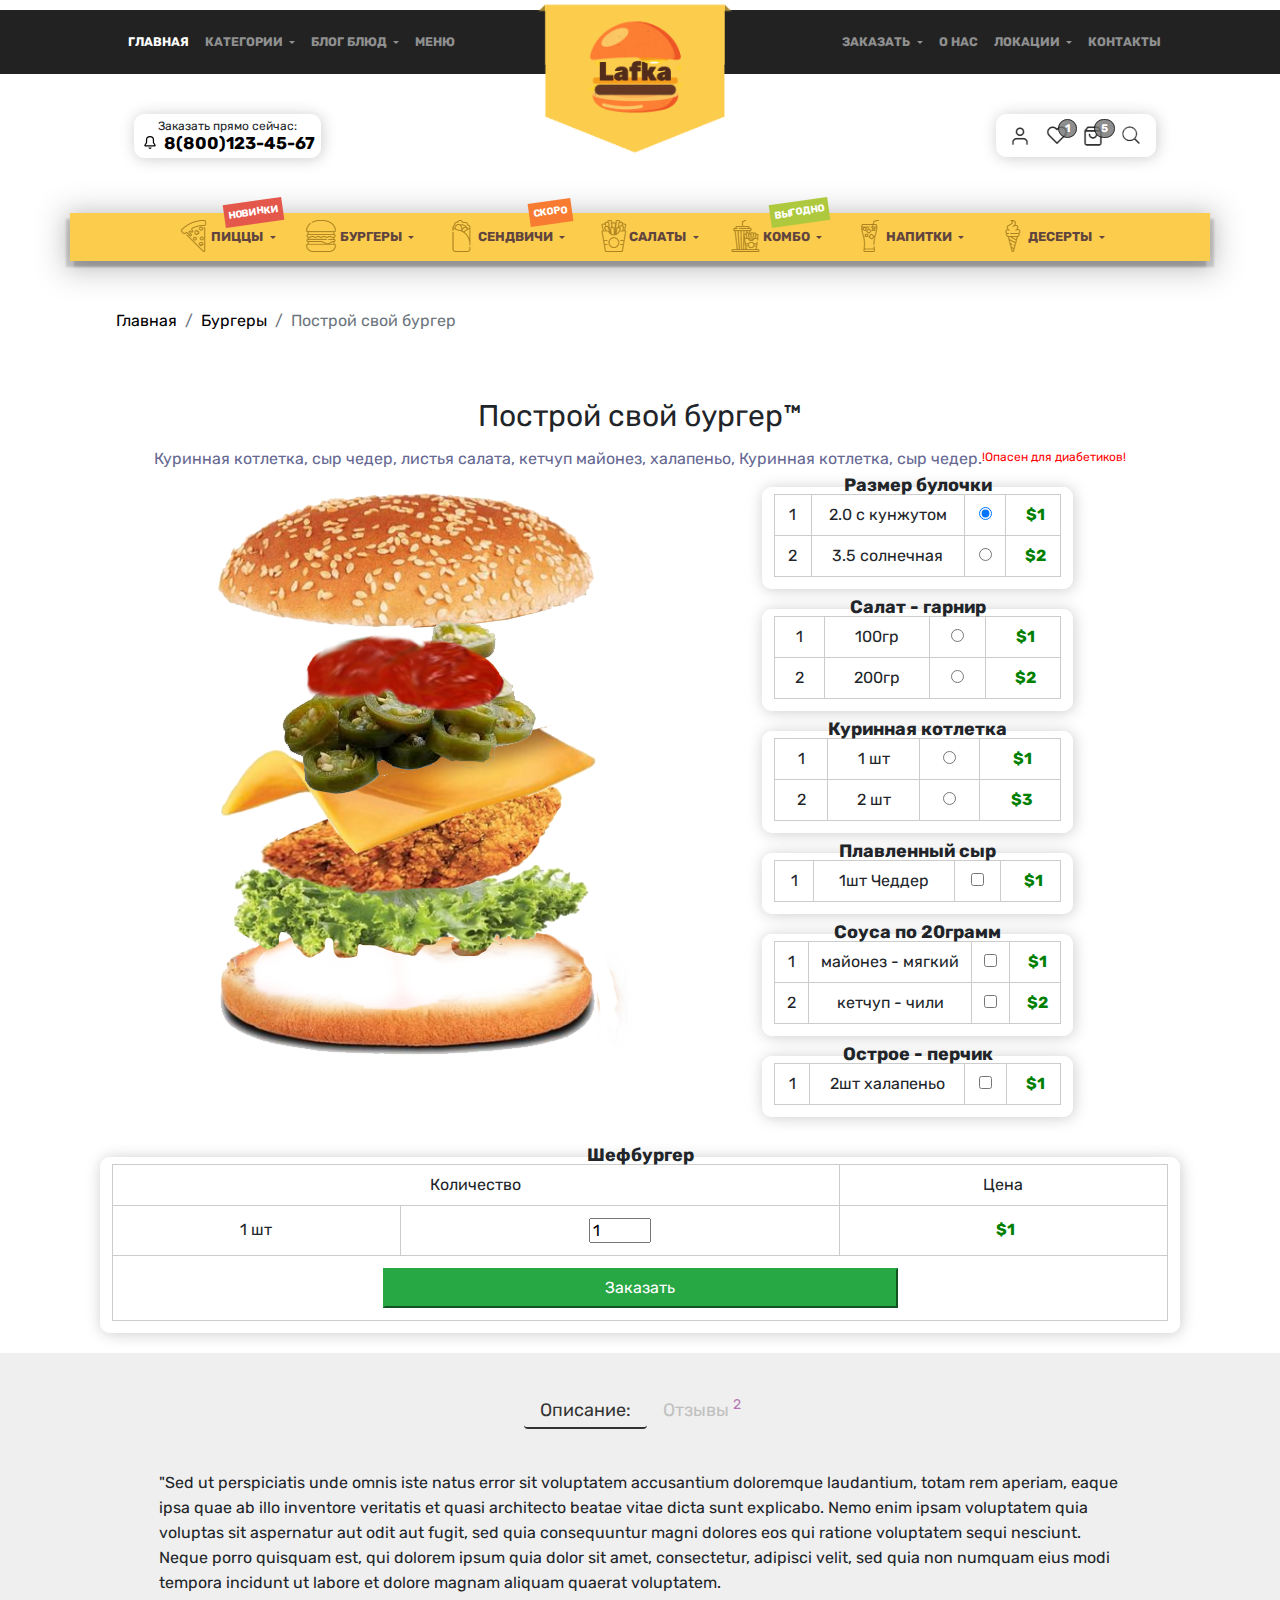
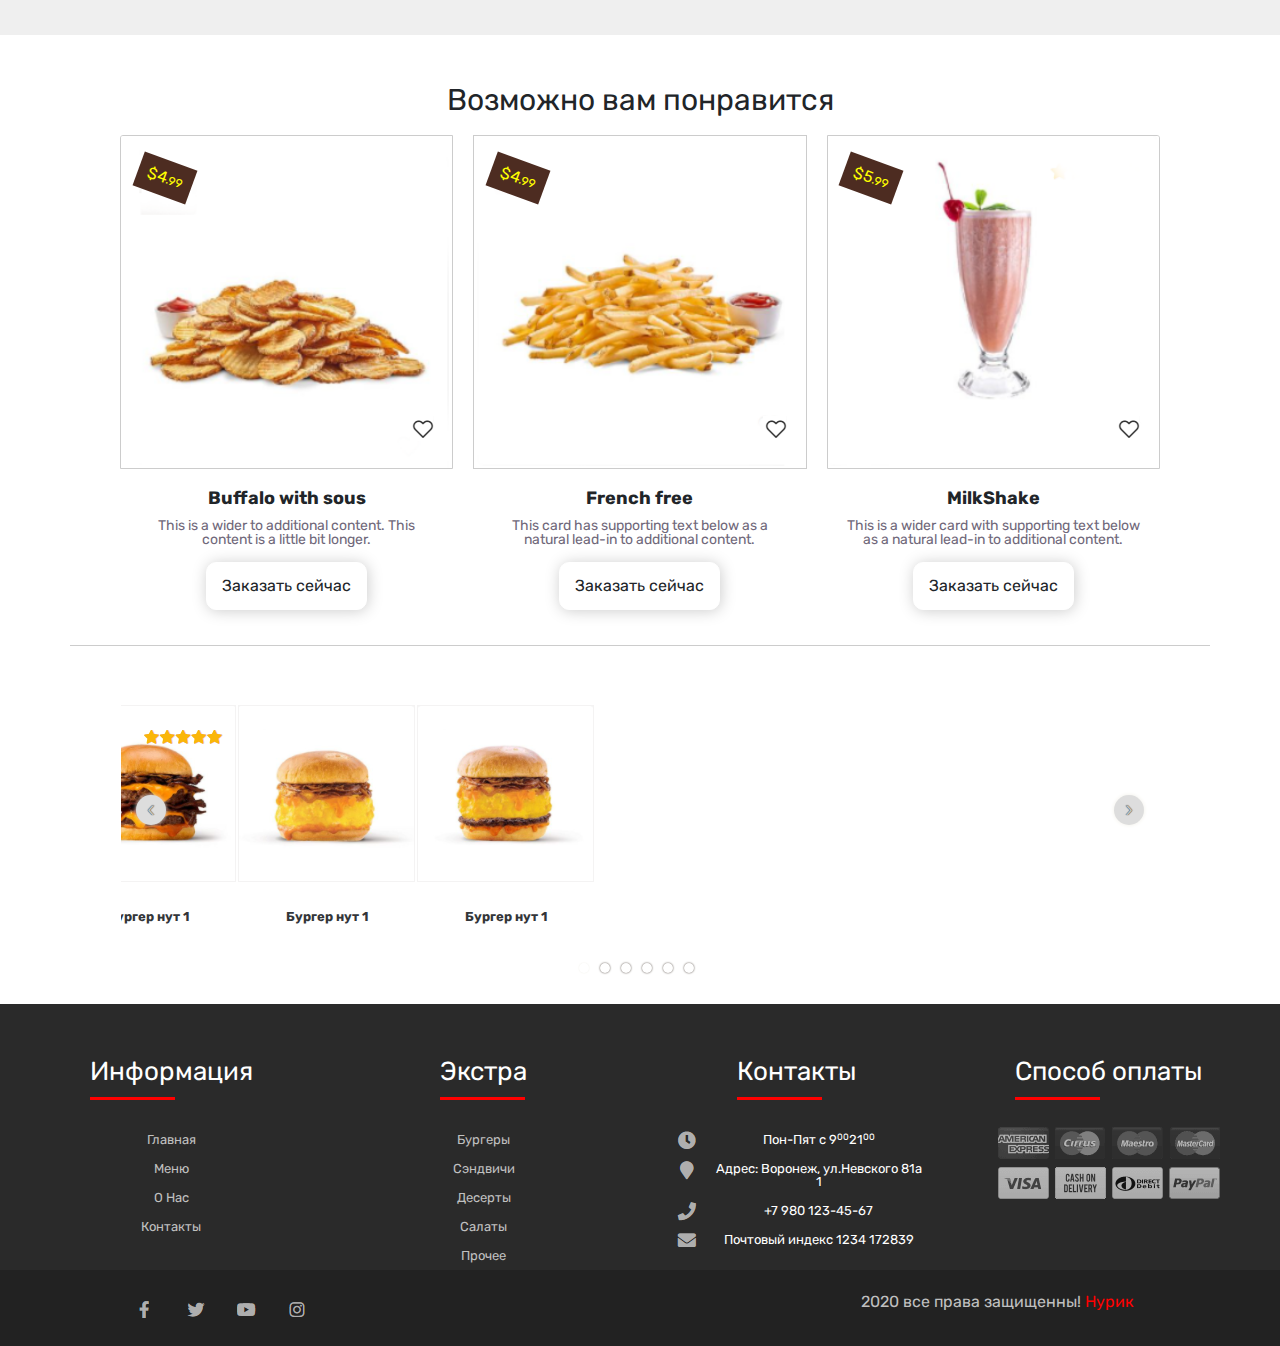
==== commit 29c5f066: "Add files via upload" ====
--- a/Web/Lafka/index.html
+++ b/Web/Lafka/index.html
@@ -526,8 +526,8 @@
 
 </article>
 <footer>
- <div class="container-fluid">
-   <div class="row justify-content-center prefooter">
+ <div class="container-fluid prefooter">
+   <div class="row justify-content-center ">
      <div class="col-lg-3 col-md-3 col-sm-12 col-xs-12">
        <h4>Информация</h4>
        <ul>
--- a/Web/Lafka/css/main.css
+++ b/Web/Lafka/css/main.css
@@ -2,7 +2,9 @@
 body{
 	font-family: 'Rubik', sans-serif;
 }
-
+.row {
+	margin:0px 0px!important;
+}
 a {
 	text-decoration: none;
 	color:black;
@@ -474,7 +476,10 @@
 
 }
 
-
+.Zakaz {
+	width: 50%;
+	padding: 10px;
+}
 
 
 
@@ -640,9 +645,10 @@
 }
 
 .prefooter li{
-	text-align: left!important;
+	text-align: center;!important;
 	padding: 8px 15px;
 	font-size: 13px!important;
+ 
 }
 
 .prefooter a{
@@ -654,6 +660,7 @@
 	margin: 40px 0;
 	color: white;
 	position: relative;
+	text-align: center;
 }
 
 .prefooter h4::before{
@@ -718,34 +725,37 @@
 	background-position: 2px 0px;
 	padding: 10px;
 	float: left;
-	margin: 20px 4px;
+	margin: 20px auto;
  }
 .tweet1 {
  	background-image: url(../img/footer_icons2.png);
 	background-position: -30px 0px;
 	padding: 10px;
 	float: left;
-	margin: 20px 4px;
+	margin: 20px auto;
  }
  .tweet2 {
  	background-image: url(../img/footer_icons2.png);
 	background-position: -64px 0px;
 	padding: 10px;
 	float: left;
-	margin: 20px 4px;
+	margin: 20px auto;
  }
  .tweet3 {
  	background-image: url(../img/footer_icons2.png);
 	background-position: -97px 0px;
 	padding: 10px;
 	float: left;
-	margin: 20px 4px;
+	margin: 20px auto;
  }
  .end {
  	background-color: #222222;
  	color: silver;
+ 	margin-left: -15px!important;
+    margin-right: -15px!important;
+    margin-bottom: -15px!important;
  }
-
+.end li {float: left;}
  .end b {
  	color: red;
  }
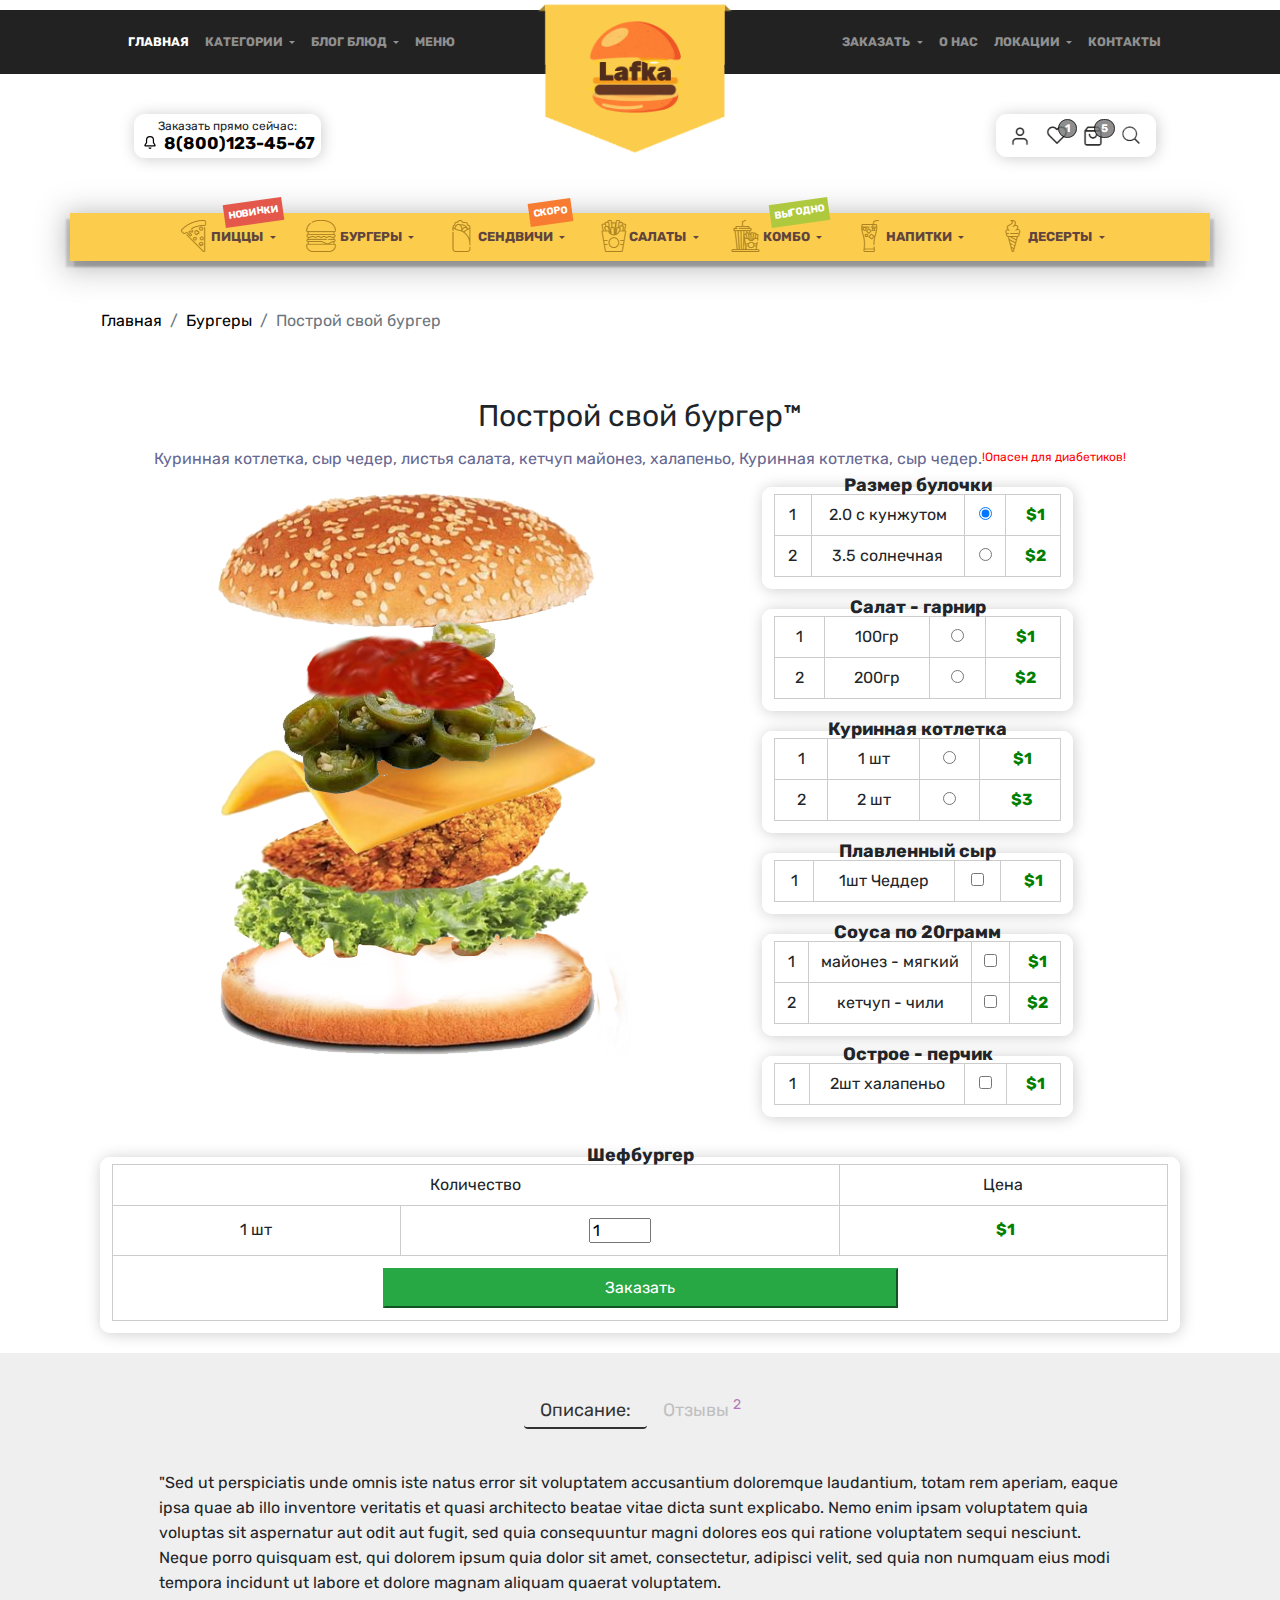
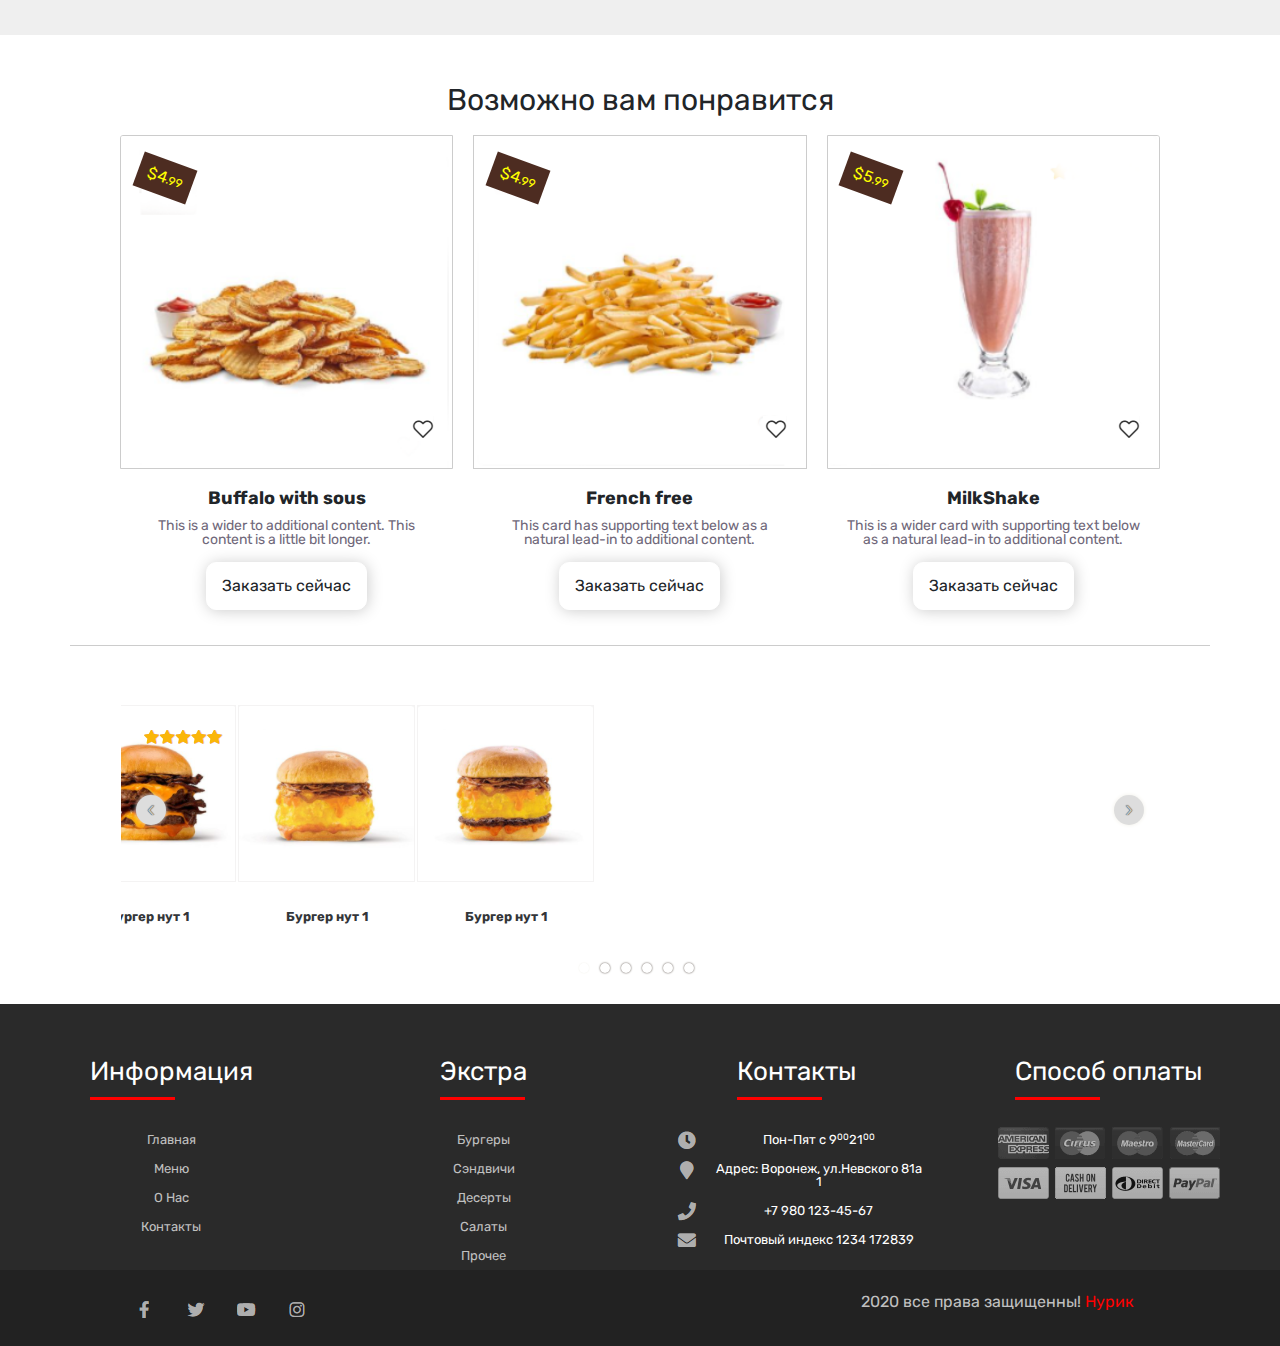
==== commit f7e8c096: "Add files via upload" ====
--- a/Web/Lafka/index.html
+++ b/Web/Lafka/index.html
@@ -208,24 +208,19 @@
 </section>
 </header> 
 <!-- END Header-->
+
+
 <article>
-  <div class="container">
-    <div class="row">
-      <div class="col-auto">
-       <nav aria-label="breadcrumb">
+<div class="container convert">
+   <nav aria-label="breadcrumb">
         <ol class="breadcrumb">
           <li class="breadcrumb-item"><a href="#">Главная</a></li>
           <li class="breadcrumb-item"><a href="#">Бургеры</a></li>
           <li class="breadcrumb-item active" aria-current="page">Построй свой бургер</li>
         </ol>
       </nav> 
-    </div>
-  </div>
-</div>
-
-
-<div class="container convert">
   <div class="row justify-content-center text-center ">
+
     <h1>Построй свой бургер™</h1>
     <p>Куринная котлетка, сыр чедер, листья салата, кетчуп майонез, халапеньо, Куринная котлетка, сыр чедер.</p>
     <strong class="danger">!Опасен для диабетиков!</strong>
--- a/Web/Lafka/css/main.css
+++ b/Web/Lafka/css/main.css
@@ -260,6 +260,7 @@
 
 .breadcrumb {
 	margin: 40px auto;
+	font-size: 16px;
 	background-color: #fff!important;
 }
 
